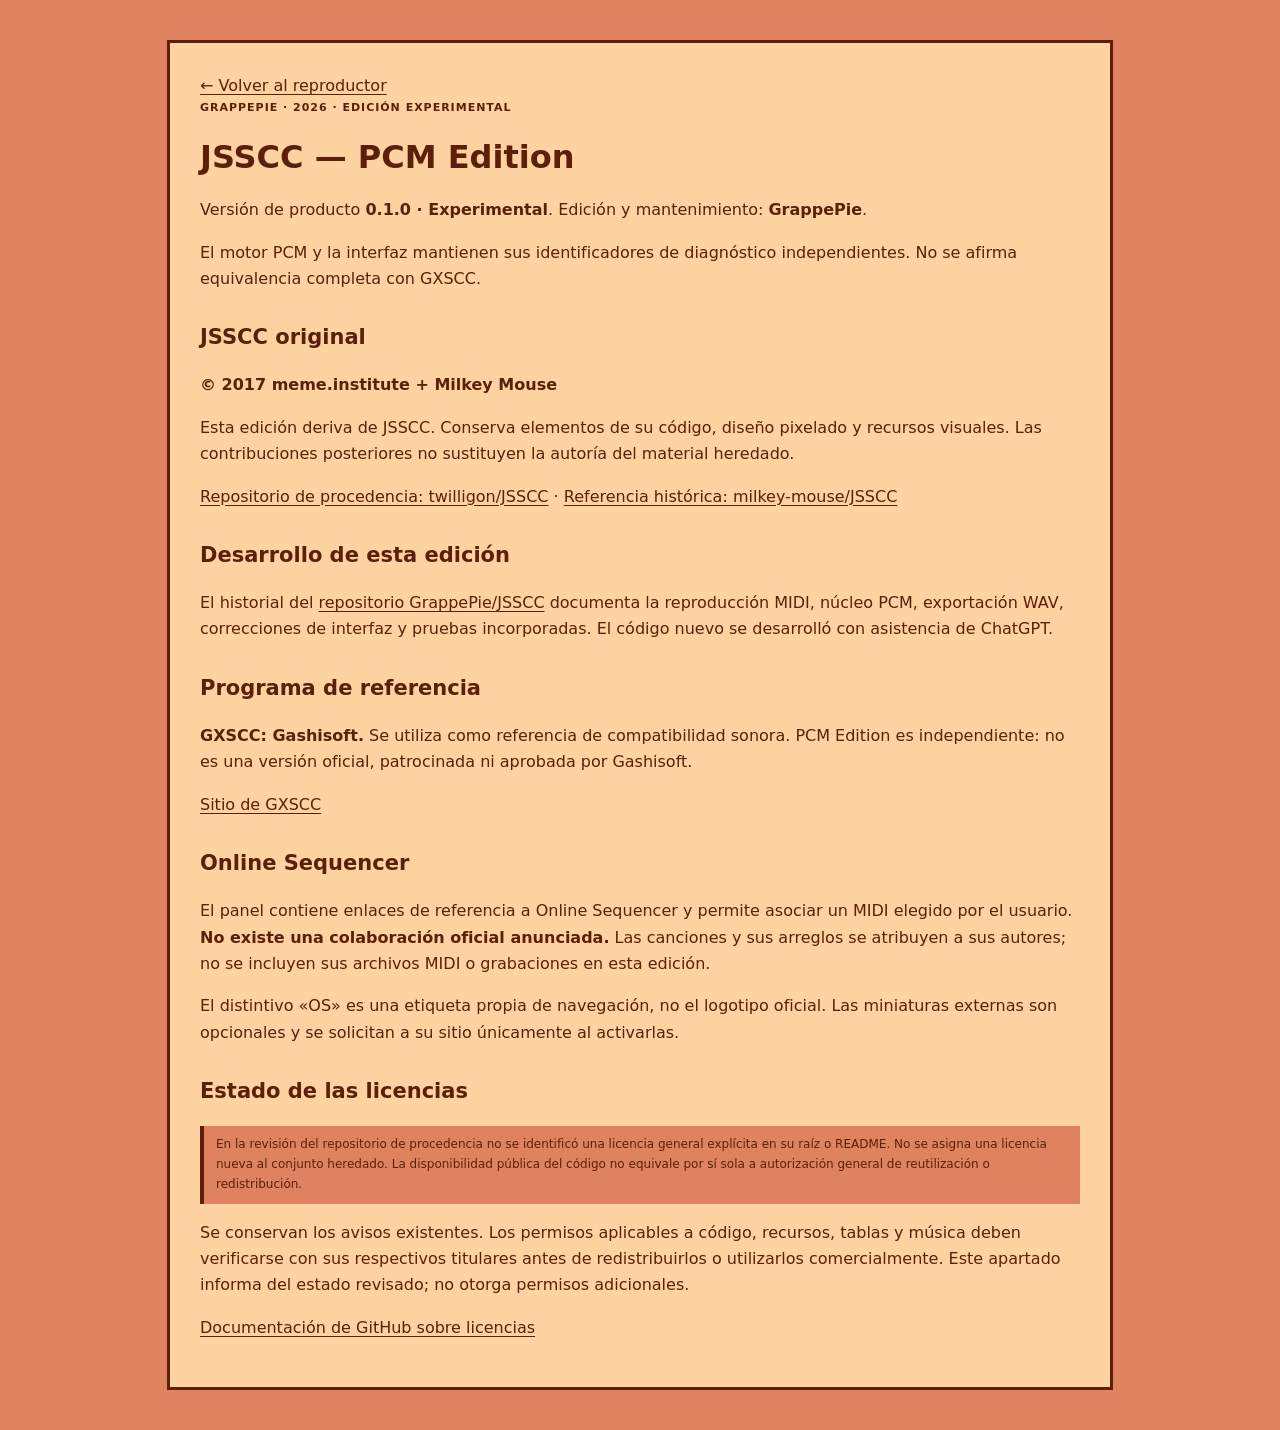
==== credits.html @ 764c9e6e "Introduce PCM Edition identity and independent Online Sequencer link library with explicit local MID" ====
<!doctype html>
<html lang="es"><head><meta charset="utf-8"><meta name="viewport" content="width=device-width, initial-scale=1"><title>Créditos y licencias · JSSCC PCM Edition</title><link rel="stylesheet" href="./css/edition.css?v=edition-1"></head>
<body class="credits-page"><main>
<a href="./">← Volver al reproductor</a>
<p class="edition-eyebrow">GRAPPEPIE · 2026 · EDICIÓN EXPERIMENTAL</p>
<h1>JSSCC — PCM Edition</h1><p>Versión de producto <strong>0.1.0 · Experimental</strong>. Edición y mantenimiento: <strong>GrappePie</strong>.</p>
<p>El motor PCM y la interfaz mantienen sus identificadores de diagnóstico independientes. No se afirma equivalencia completa con GXSCC.</p>
<h2>JSSCC original</h2><p><strong>© 2017 meme.institute + Milkey Mouse</strong></p>
<p>Esta edición deriva de JSSCC. Conserva elementos de su código, diseño pixelado y recursos visuales. Las contribuciones posteriores no sustituyen la autoría del material heredado.</p>
<p><a href="https://github.com/twilligon/JSSCC" rel="noopener noreferrer" target="_blank">Repositorio de procedencia: twilligon/JSSCC</a> · <a href="https://github.com/milkey-mouse/JSSCC" rel="noopener noreferrer" target="_blank">Referencia histórica: milkey-mouse/JSSCC</a></p>
<h2>Desarrollo de esta edición</h2><p>El historial del <a href="https://github.com/GrappePie/JSSCC" rel="noopener noreferrer" target="_blank">repositorio GrappePie/JSSCC</a> documenta la reproducción MIDI, núcleo PCM, exportación WAV, correcciones de interfaz y pruebas incorporadas. El código nuevo se desarrolló con asistencia de ChatGPT.</p>
<h2>Programa de referencia</h2><p><strong>GXSCC: Gashisoft.</strong> Se utiliza como referencia de compatibilidad sonora. PCM Edition es independiente: no es una versión oficial, patrocinada ni aprobada por Gashisoft.</p>
<p><a href="https://gashisoft.web.fc2.com/P/GXSCCB236/indexE.htm" rel="noopener noreferrer" target="_blank">Sitio de GXSCC</a></p>
<h2>Online Sequencer</h2><p>El panel contiene enlaces de referencia a Online Sequencer y permite asociar un MIDI elegido por el usuario. <strong>No existe una colaboración oficial anunciada.</strong> Las canciones y sus arreglos se atribuyen a sus autores; no se incluyen sus archivos MIDI o grabaciones en esta edición.</p><p>El distintivo «OS» es una etiqueta propia de navegación, no el logotipo oficial. Las miniaturas externas son opcionales y se solicitan a su sitio únicamente al activarlas.</p>
<h2>Estado de las licencias</h2><p class="edition-notice">En la revisión del repositorio de procedencia no se identificó una licencia general explícita en su raíz o README. No se asigna una licencia nueva al conjunto heredado. La disponibilidad pública del código no equivale por sí sola a autorización general de reutilización o redistribución.</p>
<p>Se conservan los avisos existentes. Los permisos aplicables a código, recursos, tablas y música deben verificarse con sus respectivos titulares antes de redistribuirlos o utilizarlos comercialmente. Este apartado informa del estado revisado; no otorga permisos adicionales.</p>
<p><a href="https://docs.github.com/en/repositories/managing-your-repositorys-settings-and-features/customizing-your-repository/licensing-a-repository" rel="noopener noreferrer" target="_blank">Documentación de GitHub sobre licencias</a></p>
</main></body></html>
---- css/edition.css ----
:root{--edition-background:#df825f;--edition-foreground:#5c1f09;--edition-dark:#b2593f;--edition-light:#ffd2a2;--edition-white:#fff}
.edition-launch{display:inline-flex;align-items:center;gap:7px}
.edition-os-badge{display:inline-grid;place-items:center;font-weight:bold;border:1px solid currentColor;width:24px;height:20px;letter-spacing:-1px}
.edition-product{display:inline-block;margin:3px 12px 0 0;font:11px/1.5 monospace}
.edition-credits{color:inherit;font:12px monospace;text-underline-offset:3px}
.edition-source{font:11px/1.5 monospace;overflow-wrap:anywhere;margin-top:4px}
.edition-source .edition-link{color:inherit}
.edition-drawer{box-sizing:border-box;position:fixed;inset:auto 14px 16px auto;width:min(1080px,calc(100vw - 28px));max-height:calc(100dvh - 32px);margin:0;padding:22px 24px;background:var(--edition-background);color:var(--edition-foreground);border:3px solid var(--edition-foreground);box-shadow:inset 2px 2px var(--edition-light),6px 6px 0 #0005;font:14px/1.5 ui-monospace,SFMono-Regular,Consolas,monospace;overflow-y:auto;overscroll-behavior:contain}
.edition-drawer[open]{animation:edition-in .16s ease-out}
.edition-drawer::backdrop{background:#0008}
.edition-drawer *{box-sizing:border-box}
.edition-drawer-head{display:flex;justify-content:space-between;align-items:flex-start;gap:12px;border-bottom:2px solid var(--edition-foreground);padding-bottom:12px;margin-bottom:14px}
.edition-drawer h2{font-size:26px;line-height:1.2;margin:2px 0 5px}
.edition-eyebrow{font-size:11px;letter-spacing:.09em;margin:0;font-weight:700}
.edition-subtitle{margin:0;font-size:12px}
.edition-drawer button{font:inherit;color:var(--edition-foreground);background:var(--edition-light);border:2px solid var(--edition-foreground);box-shadow:inset 1px 1px var(--edition-white);cursor:pointer;min-height:34px;padding:5px 10px}
.edition-drawer button:active{transform:translate(1px,1px);box-shadow:none}
.edition-drawer button:disabled{opacity:.55;cursor:wait}
.edition-drawer .edition-close{font-size:22px;line-height:1;padding:3px 8px;min-width:32px}
.edition-drawer input:not([type=checkbox]){min-width:0;font:inherit;color:var(--edition-foreground);background:var(--edition-light);border:2px solid var(--edition-dark);padding:9px 10px}
.edition-drawer :focus-visible{outline:3px double var(--edition-foreground);outline-offset:3px}
.edition-drawer a{color:var(--edition-foreground);text-underline-offset:3px}
.edition-notice{border-left:4px solid var(--edition-foreground);margin:0 0 16px;padding:9px 12px;background:var(--edition-light);font-size:12px}
.edition-nav{display:flex;align-items:center;gap:18px;margin-bottom:16px;flex-wrap:wrap}
.edition-nav input{flex:1 1 260px}
.edition-nav .edition-link{font-size:12px}
.edition-rail-row{display:flex;gap:8px;align-items:center}
.edition-rail{display:flex;gap:14px;overflow-x:auto;scroll-snap-type:x mandatory;min-width:0;flex:1;padding:4px 3px 16px;scrollbar-color:var(--edition-foreground) var(--edition-dark)}
.edition-drawer .edition-arrow{width:30px;padding:0;font-size:27px;flex-shrink:0}
.edition-card{flex:0 0 257px;scroll-snap-align:start;display:flex;flex-direction:column;gap:7px;border:2px solid var(--edition-foreground);padding:12px;background:var(--edition-background);box-shadow:3px 3px var(--edition-dark)}
.edition-art{height:76px;position:relative;overflow:hidden;display:flex;align-items:center;justify-content:space-between;padding:10px;border:1px solid var(--edition-foreground);background:var(--edition-dark);color:var(--edition-light)}
.edition-art img{position:absolute;inset:0;width:100%;height:100%;object-fit:contain;background:#000;image-rendering:pixelated}
.edition-art-label{font-size:12px;letter-spacing:.08em}
.edition-art-os{font-size:30px;font-weight:700;border:2px solid currentColor;padding:0 8px}
.edition-tag{font-size:10px;font-weight:700;letter-spacing:.035em;margin-top:4px}
.edition-card h3{font:700 15px/1.35 ui-monospace,Consolas,monospace;margin:0;min-height:40px;overflow-wrap:anywhere;display:-webkit-box;-webkit-line-clamp:2;-webkit-box-orient:vertical;overflow:hidden}
.edition-author,.edition-duration{font-size:12px;margin:0}
.edition-duration{margin-bottom:5px}
.edition-card>.edition-link{margin-top:auto;font-size:12px}
.edition-drawer .edition-play{font-size:12px;font-weight:bold;width:100%;margin-top:4px}
.edition-file{font-size:10px;overflow-wrap:anywhere;margin:0}
.edition-drawer .edition-minor{font-size:10px;min-height:26px;background:transparent;padding:2px 5px;box-shadow:none;border:1px solid var(--edition-foreground)}
.edition-feedback{font-size:12px;min-height:18px;margin:9px 0}
.edition-feedback[data-error=true]{font-weight:bold;text-decoration:underline}
.edition-add-form{display:flex;gap:8px;align-items:center;flex-wrap:wrap;border-top:1px solid var(--edition-foreground);padding-top:14px}
.edition-add-form label{font-size:12px;font-weight:bold}.edition-add-form input{flex:1 1 290px}
.edition-options{font-size:11px;margin:12px 0}.edition-options label{display:flex;align-items:center;gap:7px}
.edition-help{font-size:12px;border-top:1px solid var(--edition-dark);padding-top:12px}.edition-help summary{cursor:pointer;font-weight:bold}.edition-help p{max-width:85ch}
.edition-empty{padding:20px}
.credits-page{margin:0;background:var(--edition-background);color:var(--edition-foreground);font:16px/1.65 system-ui,sans-serif}
.credits-page main{max-width:880px;margin:40px auto;padding:30px;background:var(--edition-light);border:3px solid var(--edition-foreground)}
.credits-page a{color:inherit;text-underline-offset:3px}.credits-page h1{line-height:1.15}.credits-page h2{margin-top:28px;font-size:21px}.credits-page .edition-notice{background:var(--edition-background)}
@keyframes edition-in{from{transform:translateY(20px);opacity:.6}to{transform:translateY(0);opacity:1}}
@media(max-width:650px){.edition-drawer{inset:auto 0 0;width:100vw;max-height:95dvh;padding:16px 12px}.edition-drawer h2{font-size:22px}.edition-card{flex-basis:245px}.edition-nav{gap:9px}.edition-rail-row{gap:4px}.edition-drawer .edition-arrow{width:23px}.edition-add-form label{width:100%}.credits-page main{margin:12px;padding:18px}}
@media(prefers-reduced-motion:reduce){.edition-drawer[open]{animation:none}.edition-rail{scroll-behavior:auto}}
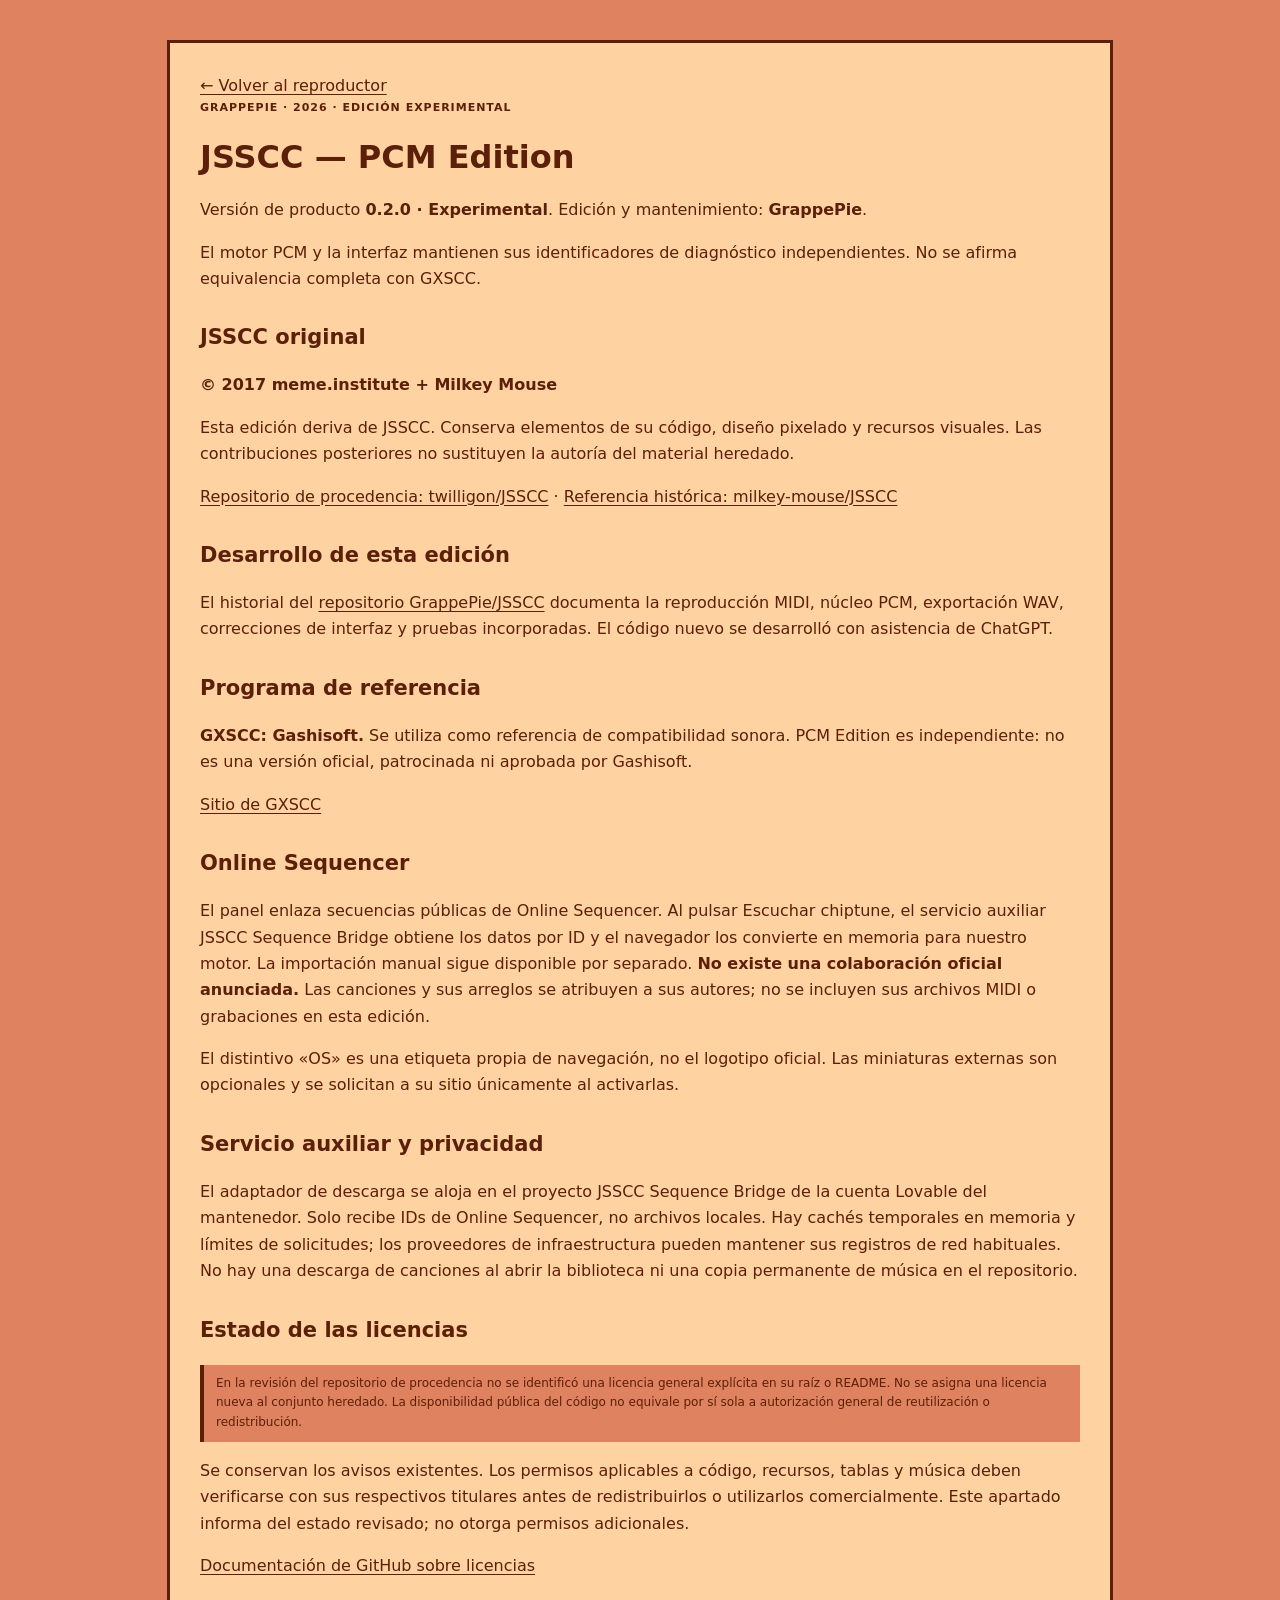
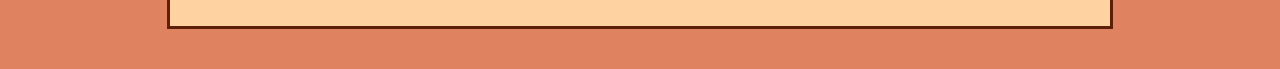
==== commit 0e77c1da: "Wire one-click in-memory sequence playback and retain manual import separately" ====
--- a/credits.html
+++ b/credits.html
@@ -1,9 +1,9 @@
 <!doctype html>
-<html lang="es"><head><meta charset="utf-8"><meta name="viewport" content="width=device-width, initial-scale=1"><title>Créditos y licencias · JSSCC PCM Edition</title><link rel="stylesheet" href="./css/edition.css?v=edition-1"></head>
+<html lang="es"><head><meta charset="utf-8"><meta name="viewport" content="width=device-width, initial-scale=1"><title>Créditos y licencias · JSSCC PCM Edition</title><link rel="stylesheet" href="./css/edition.css?v=edition-2"></head>
 <body class="credits-page"><main>
 <a href="./">← Volver al reproductor</a>
 <p class="edition-eyebrow">GRAPPEPIE · 2026 · EDICIÓN EXPERIMENTAL</p>
-<h1>JSSCC — PCM Edition</h1><p>Versión de producto <strong>0.1.0 · Experimental</strong>. Edición y mantenimiento: <strong>GrappePie</strong>.</p>
+<h1>JSSCC — PCM Edition</h1><p>Versión de producto <strong>0.2.0 · Experimental</strong>. Edición y mantenimiento: <strong>GrappePie</strong>.</p>
 <p>El motor PCM y la interfaz mantienen sus identificadores de diagnóstico independientes. No se afirma equivalencia completa con GXSCC.</p>
 <h2>JSSCC original</h2><p><strong>© 2017 meme.institute + Milkey Mouse</strong></p>
 <p>Esta edición deriva de JSSCC. Conserva elementos de su código, diseño pixelado y recursos visuales. Las contribuciones posteriores no sustituyen la autoría del material heredado.</p>
@@ -11,7 +11,8 @@
 <h2>Desarrollo de esta edición</h2><p>El historial del <a href="https://github.com/GrappePie/JSSCC" rel="noopener noreferrer" target="_blank">repositorio GrappePie/JSSCC</a> documenta la reproducción MIDI, núcleo PCM, exportación WAV, correcciones de interfaz y pruebas incorporadas. El código nuevo se desarrolló con asistencia de ChatGPT.</p>
 <h2>Programa de referencia</h2><p><strong>GXSCC: Gashisoft.</strong> Se utiliza como referencia de compatibilidad sonora. PCM Edition es independiente: no es una versión oficial, patrocinada ni aprobada por Gashisoft.</p>
 <p><a href="https://gashisoft.web.fc2.com/P/GXSCCB236/indexE.htm" rel="noopener noreferrer" target="_blank">Sitio de GXSCC</a></p>
-<h2>Online Sequencer</h2><p>El panel contiene enlaces de referencia a Online Sequencer y permite asociar un MIDI elegido por el usuario. <strong>No existe una colaboración oficial anunciada.</strong> Las canciones y sus arreglos se atribuyen a sus autores; no se incluyen sus archivos MIDI o grabaciones en esta edición.</p><p>El distintivo «OS» es una etiqueta propia de navegación, no el logotipo oficial. Las miniaturas externas son opcionales y se solicitan a su sitio únicamente al activarlas.</p>
+<h2>Online Sequencer</h2><p>El panel enlaza secuencias públicas de Online Sequencer. Al pulsar Escuchar chiptune, el servicio auxiliar JSSCC Sequence Bridge obtiene los datos por ID y el navegador los convierte en memoria para nuestro motor. La importación manual sigue disponible por separado. <strong>No existe una colaboración oficial anunciada.</strong> Las canciones y sus arreglos se atribuyen a sus autores; no se incluyen sus archivos MIDI o grabaciones en esta edición.</p><p>El distintivo «OS» es una etiqueta propia de navegación, no el logotipo oficial. Las miniaturas externas son opcionales y se solicitan a su sitio únicamente al activarlas.</p>
+<h2>Servicio auxiliar y privacidad</h2><p>El adaptador de descarga se aloja en el proyecto JSSCC Sequence Bridge de la cuenta Lovable del mantenedor. Solo recibe IDs de Online Sequencer, no archivos locales. Hay cachés temporales en memoria y límites de solicitudes; los proveedores de infraestructura pueden mantener sus registros de red habituales. No hay una descarga de canciones al abrir la biblioteca ni una copia permanente de música en el repositorio.</p>
 <h2>Estado de las licencias</h2><p class="edition-notice">En la revisión del repositorio de procedencia no se identificó una licencia general explícita en su raíz o README. No se asigna una licencia nueva al conjunto heredado. La disponibilidad pública del código no equivale por sí sola a autorización general de reutilización o redistribución.</p>
 <p>Se conservan los avisos existentes. Los permisos aplicables a código, recursos, tablas y música deben verificarse con sus respectivos titulares antes de redistribuirlos o utilizarlos comercialmente. Este apartado informa del estado revisado; no otorga permisos adicionales.</p>
 <p><a href="https://docs.github.com/en/repositories/managing-your-repositorys-settings-and-features/customizing-your-repository/licensing-a-repository" rel="noopener noreferrer" target="_blank">Documentación de GitHub sobre licencias</a></p>
--- a/css/edition.css
+++ b/css/edition.css
@@ -53,3 +53,9 @@
 @keyframes edition-in{from{transform:translateY(20px);opacity:.6}to{transform:translateY(0);opacity:1}}
 @media(max-width:650px){.edition-drawer{inset:auto 0 0;width:100vw;max-height:95dvh;padding:16px 12px}.edition-drawer h2{font-size:22px}.edition-card{flex-basis:245px}.edition-nav{gap:9px}.edition-rail-row{gap:4px}.edition-drawer .edition-arrow{width:23px}.edition-add-form label{width:100%}.credits-page main{margin:12px;padding:18px}}
 @media(prefers-reduced-motion:reduce){.edition-drawer[open]{animation:none}.edition-rail{scroll-behavior:auto}}
+
+.edition-import,.edition-replay { margin-top: 7px; font-size: 11px; width: 100%; }
+.edition-import { opacity: .85; }
+.edition-cancel { margin-top: 10px; }
+.edition-conversion-warnings { margin-top: 5px; font-size: 11px; }
+.edition-conversion-warnings p { margin: 4px 0; }
